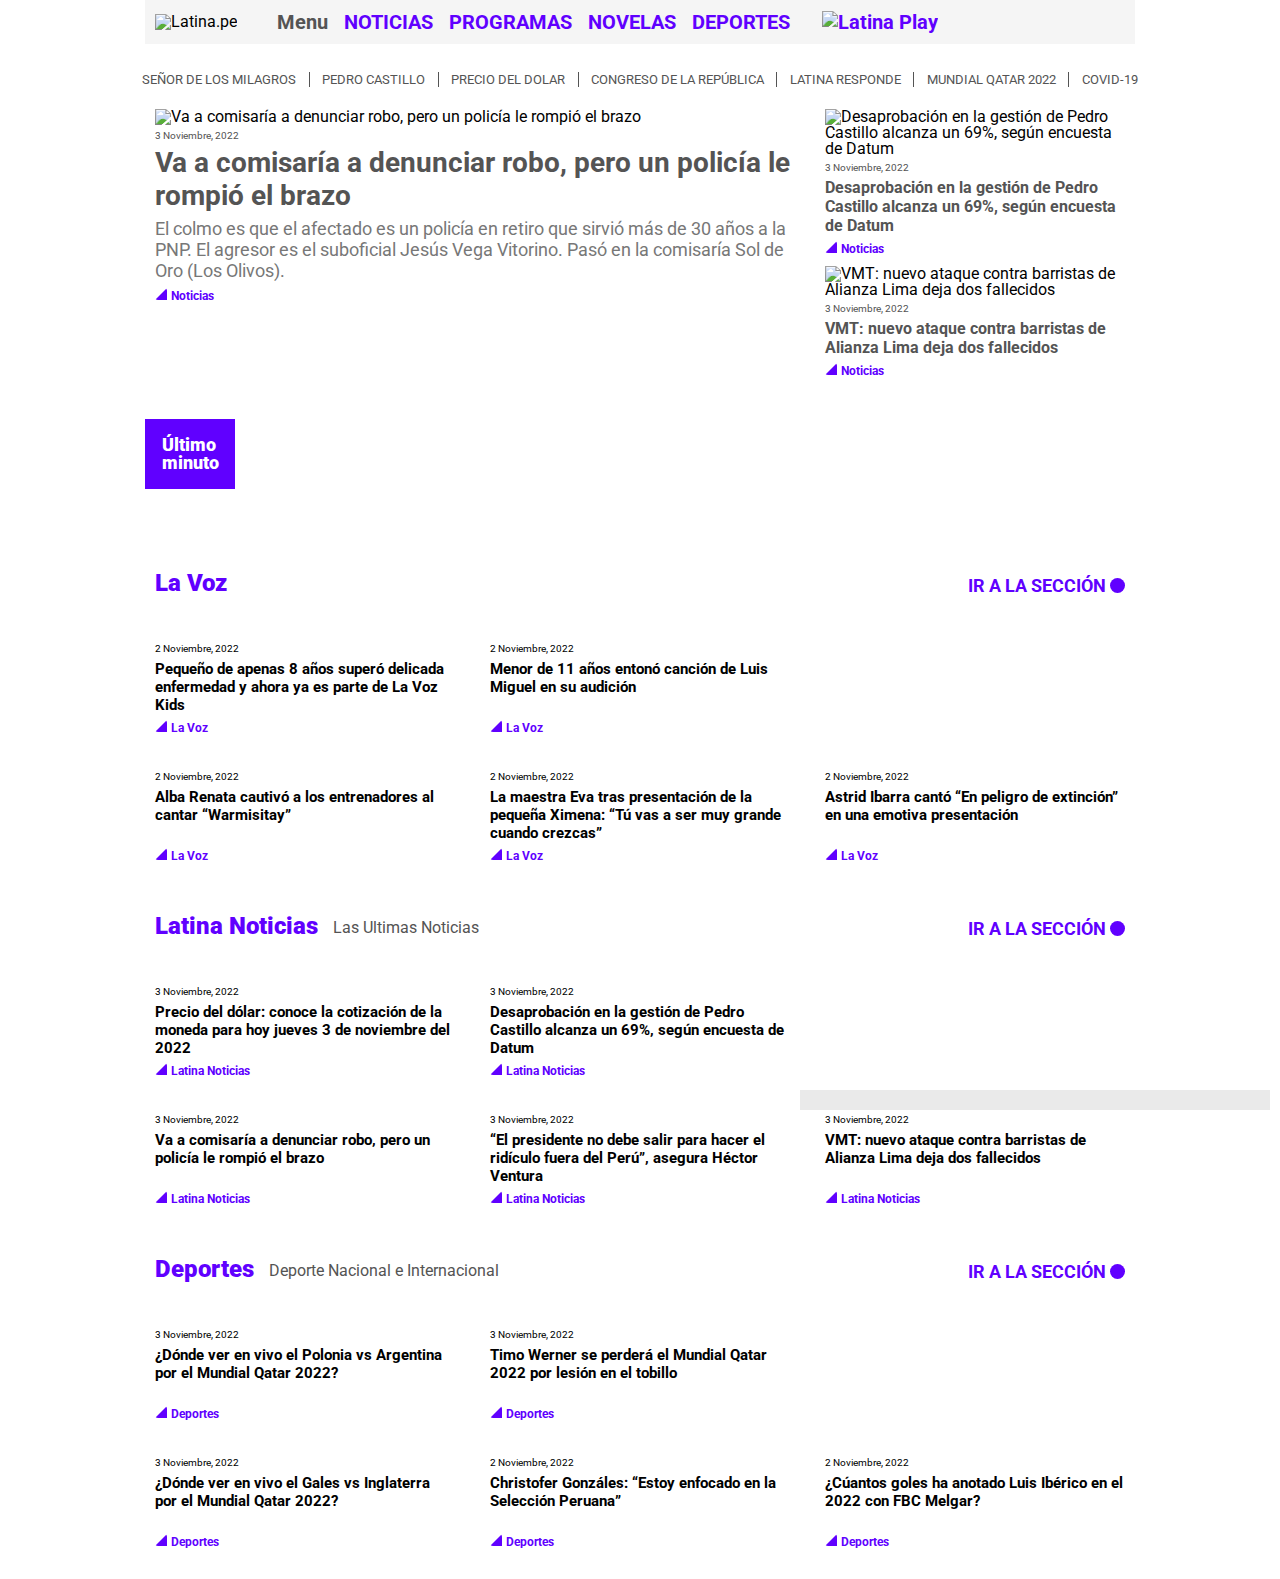
==== index.html @ cab567b8 "Add files via upload" ====
<html xmlns="http://www.w3.org/1999/xhtml" lang="en">

<head>
	<meta http-equiv="Content-Type" content="text/html; charset=utf-8" />
	<meta name="description" content="HTTrack is an easy-to-use website mirror utility. It allows you to download a World Wide website from the Internet to a local directory,building recursively all structures, getting html, images, and other files from the server to your computer. Links are rebuiltrelatively so that you can freely browse to the local site (works with any browser). You can mirror several sites together so that you can jump from one toanother. You can, also, update an existing mirror site, or resume an interrupted download. The robot is fully configurable, with an integrated help" />
	<meta name="keywords" content="httrack, HTTRACK, HTTrack, winhttrack, WINHTTRACK, WinHTTrack, offline browser, web mirror utility, aspirateur web, surf offline, web capture, www mirror utility, browse offline, local  site builder, website mirroring, aspirateur www, internet grabber, capture de site web, internet tool, hors connexion, unix, dos, windows 95, windows 98, solaris, ibm580, AIX 4.0, HTS, HTGet, web aspirator, web aspirateur, libre, GPL, GNU, free software" />
	<title>Local index - HTTrack Website Copier</title>
  <!-- Mirror and index made by HTTrack Website Copier/3.49-2 [XR&CO'2014] -->
	<style type="text/css">
	<!--

body {
	margin: 0;  padding: 0;  margin-bottom: 15px;  margin-top: 8px;
	background: #77b;
}
body, td {
	font: 14px "Trebuchet MS", Verdana, Arial, Helvetica, sans-serif;
	}

#subTitle {
	background: #000;  color: #fff;  padding: 4px;  font-weight: bold; 
	}

#siteNavigation a, #siteNavigation .current {
	font-weight: bold;  color: #448;
	}
#siteNavigation a:link    { text-decoration: none; }
#siteNavigation a:visited { text-decoration: none; }

#siteNavigation .current { background-color: #ccd; }

#siteNavigation a:hover   { text-decoration: none;  background-color: #fff;  color: #000; }
#siteNavigation a:active  { text-decoration: none;  background-color: #ccc; }


a:link    { text-decoration: underline;  color: #00f; }
a:visited { text-decoration: underline;  color: #000; }
a:hover   { text-decoration: underline;  color: #c00; }
a:active  { text-decoration: underline; }

#pageContent {
	clear: both;
	border-bottom: 6px solid #000;
	padding: 10px;  padding-top: 20px;
	line-height: 1.65em;
	background-image: url(backblue.gif);
	background-repeat: no-repeat;
	background-position: top right;
	}

#pageContent, #siteNavigation {
	background-color: #ccd;
	}


.imgLeft  { float: left;   margin-right: 10px;  margin-bottom: 10px; }
.imgRight { float: right;  margin-left: 10px;   margin-bottom: 10px; }

hr { height: 1px;  color: #000;  background-color: #000;  margin-bottom: 15px; }

h1 { margin: 0;  font-weight: bold;  font-size: 2em; }
h2 { margin: 0;  font-weight: bold;  font-size: 1.6em; }
h3 { margin: 0;  font-weight: bold;  font-size: 1.3em; }
h4 { margin: 0;  font-weight: bold;  font-size: 1.18em; }

.blak { background-color: #000; }
.hide { display: none; }
.tableWidth { min-width: 400px; }

.tblRegular       { border-collapse: collapse; }
.tblRegular td    { padding: 6px;  background-image: url(fade.gif);  border: 2px solid #99c; }
.tblHeaderColor, .tblHeaderColor td { background: #99c; }
.tblNoBorder td   { border: 0; }


// -->
</style>

</head>

<table width="76%" border="0" align="center" cellspacing="0" cellpadding="3" class="tableWidth">
	<tr>
	<td id="subTitle">HTTrack Website Copier - Open Source offline browser</td>
	</tr>
</table>
<table width="76%" border="0" align="center" cellspacing="0" cellpadding="0" class="tableWidth">
<tr class="blak">
<td>
	<table width="100%" border="0" align="center" cellspacing="1" cellpadding="0">
	<tr>
	<td colspan="6"> 
		<table width="100%" border="0" align="center" cellspacing="0" cellpadding="10">
		<tr> 
		<td id="pageContent"> 
<!-- ==================== End prologue ==================== -->

	<meta name="generator" content="HTTrack Website Copier/3.x">
	<TITLE>Local index - HTTrack</TITLE>
</HEAD>
<BODY>
<H1 ALIGN=Center>Index of locally available sites:</H1>
	<TABLE BORDER="0" WIDTH="100%" CELLSPACING="1" CELLPADDING="0">
		<TR>
			<TD BACKGROUND="fade.gif">
				&middot;
					<A HREF="www.latina.pe/index.html">
						Latina Televisión, el canal 2 de siempre ahora en vivo por internet
					</A>		
			</TD>
		</TR>
	</TABLE>
	<BR>
	<BR>
	<BR>
  	<H6 ALIGN="RIGHT">
	<I>Mirror and index made by HTTrack Website Copier [XR&amp;CO'2008]</I>
	</H6>
	<!-- Mirror and index made by HTTrack Website Copier/3.49-2 [XR&CO'2014] -->
	<!-- Thanks for using HTTrack Website Copier! -->
	<meta HTTP-EQUIV="Refresh" CONTENT="0; URL=www.latina.pe/index.html">


<!-- ==================== Start epilogue ==================== -->
		</td>
		</tr>
		</table>
	</td>
	</tr>
	</table>
</td>
</tr>
</table>

<table width="76%" border="0" align="center" valign="bottom" cellspacing="0" cellpadding="0">
	<tr>
	<td id="footer"><small>&copy; 2008 Xavier Roche & other contributors - Web Design: Leto Kauler.</small></td>
	</tr>
</table>

</body>

</html>
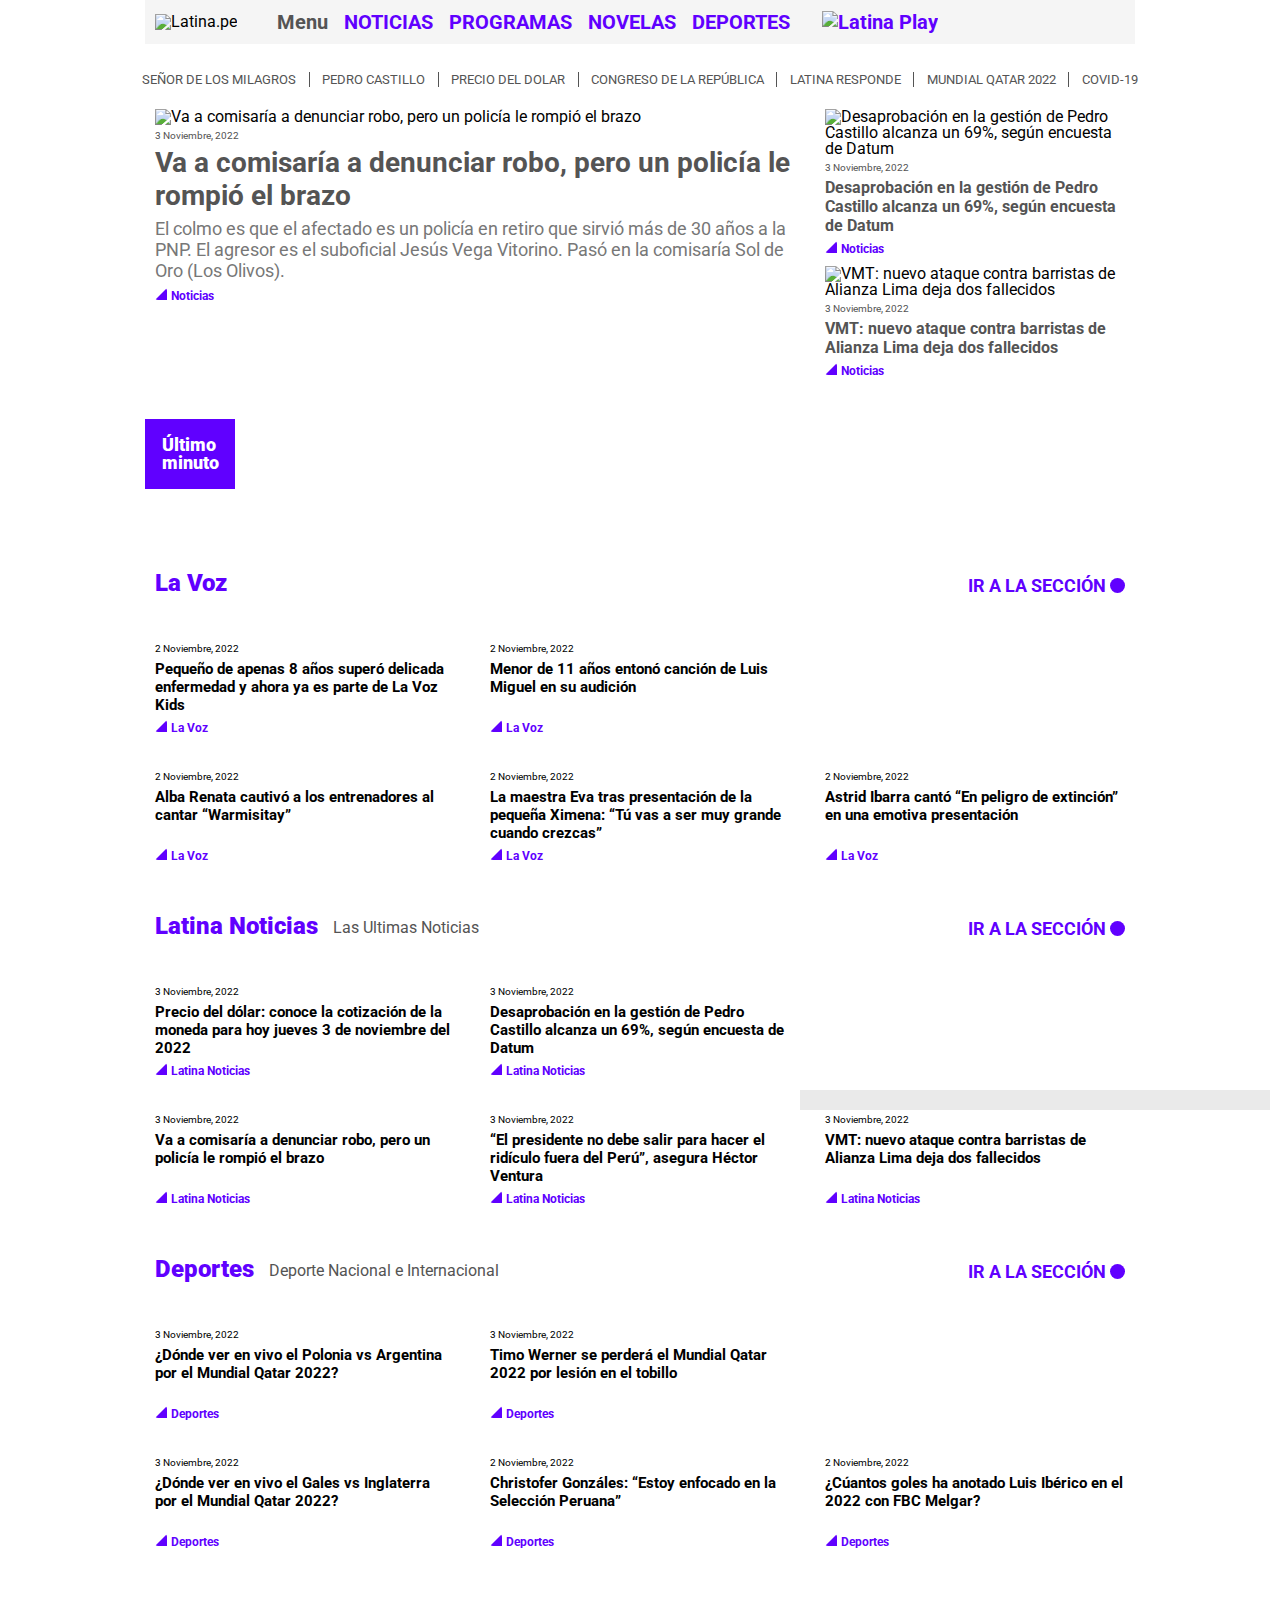
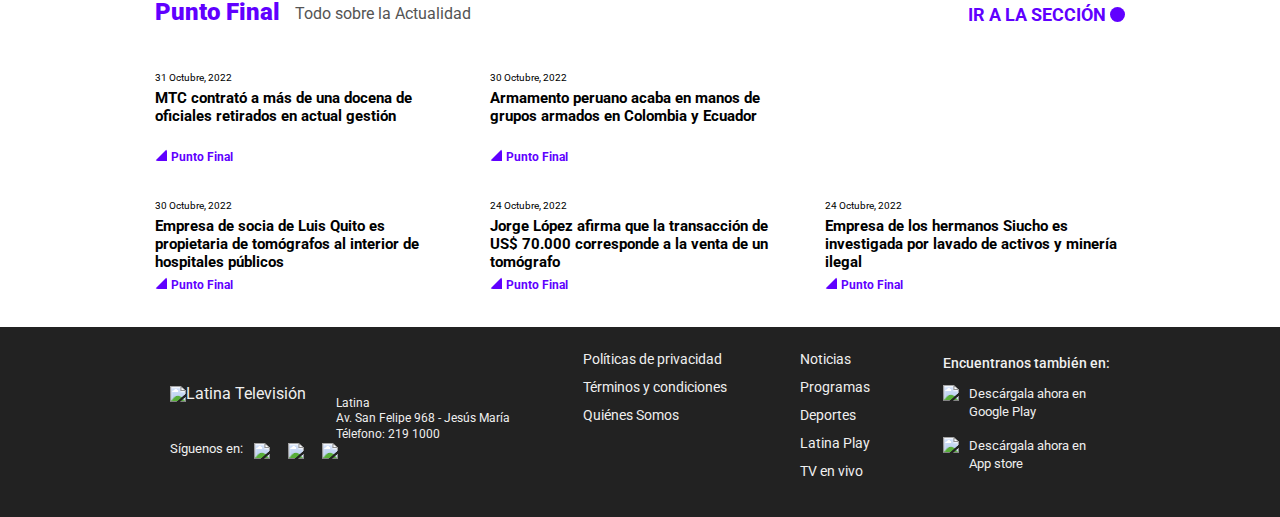
==== commit 6233782a: "Update index.html" ====
--- a/index.html
+++ b/index.html
@@ -1,6 +1,17 @@
 <html xmlns="http://www.w3.org/1999/xhtml" lang="en">
 
 <head>
+	<!-- Hotjar Tracking Code for https://giomarjd.github.io/ProjectLatina/ -->
+<script>
+    (function(h,o,t,j,a,r){
+        h.hj=h.hj||function(){(h.hj.q=h.hj.q||[]).push(arguments)};
+        h._hjSettings={hjid:3231543,hjsv:6};
+        a=o.getElementsByTagName('head')[0];
+        r=o.createElement('script');r.async=1;
+        r.src=t+h._hjSettings.hjid+j+h._hjSettings.hjsv;
+        a.appendChild(r);
+    })(window,document,'https://static.hotjar.com/c/hotjar-','.js?sv=');
+</script>
 	<meta http-equiv="Content-Type" content="text/html; charset=utf-8" />
 	<meta name="description" content="HTTrack is an easy-to-use website mirror utility. It allows you to download a World Wide website from the Internet to a local directory,building recursively all structures, getting html, images, and other files from the server to your computer. Links are rebuiltrelatively so that you can freely browse to the local site (works with any browser). You can mirror several sites together so that you can jump from one toanother. You can, also, update an existing mirror site, or resume an interrupted download. The robot is fully configurable, with an integrated help" />
 	<meta name="keywords" content="httrack, HTTRACK, HTTrack, winhttrack, WINHTTRACK, WinHTTrack, offline browser, web mirror utility, aspirateur web, surf offline, web capture, www mirror utility, browse offline, local  site builder, website mirroring, aspirateur www, internet grabber, capture de site web, internet tool, hors connexion, unix, dos, windows 95, windows 98, solaris, ibm580, AIX 4.0, HTS, HTGet, web aspirator, web aspirateur, libre, GPL, GNU, free software" />
